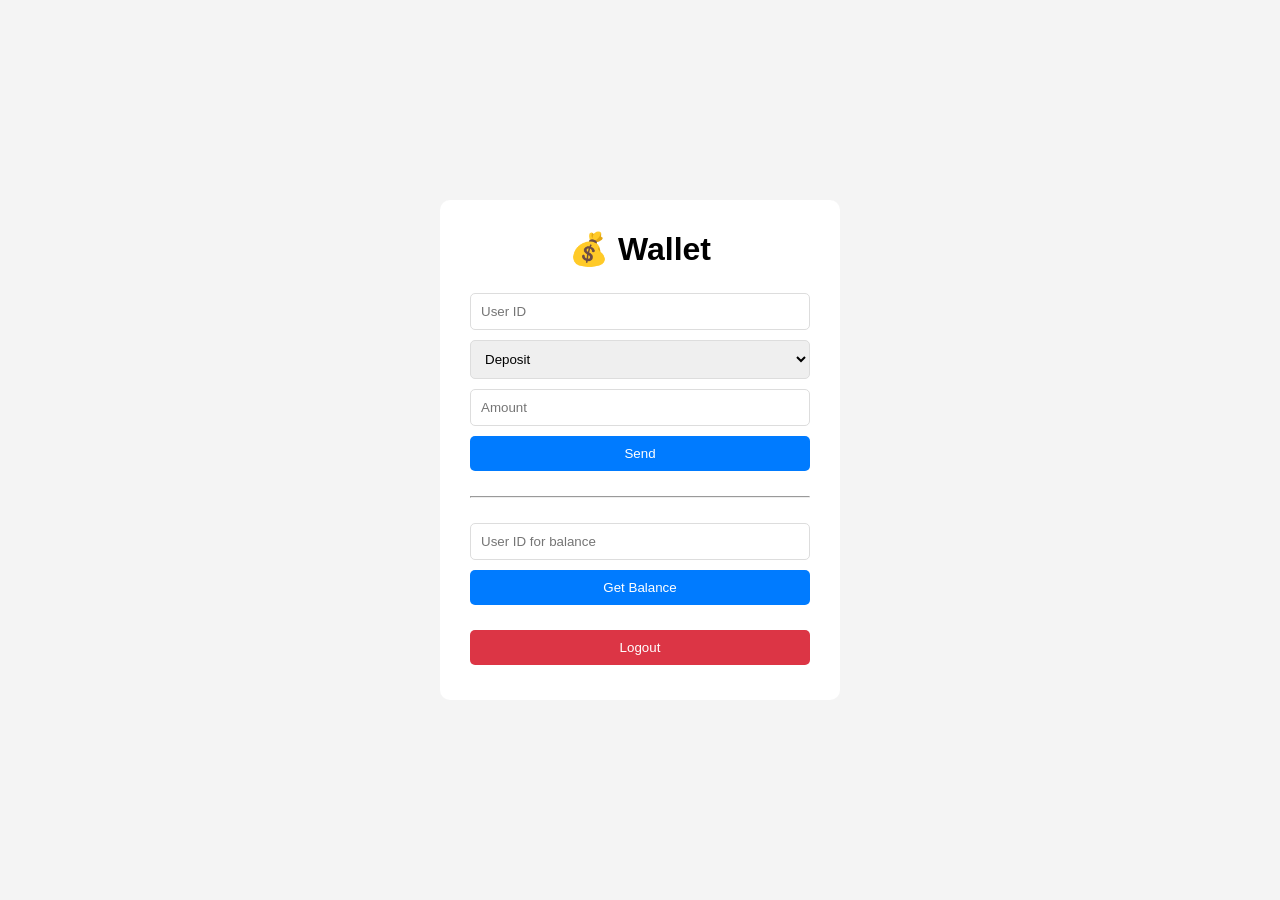
==== frontend/wallet.html @ a256129e "Porgress 1" ====
<!DOCTYPE html>
<html>
<head>
    <title>Wallet</title>
    <style>
        * { margin: 0; padding: 0; box-sizing: border-box; }
        body { font-family: Arial; background: #f4f4f4; display: flex; justify-content: center; align-items: center; min-height: 100vh; }
        .container { background: white; padding: 30px; border-radius: 10px; width: 400px; }
        h1 { text-align: center; margin-bottom: 20px; }
        input, select, button { width: 100%; padding: 10px; margin: 5px 0; border: 1px solid #ddd; border-radius: 5px; }
        button { background: #007bff; color: white; border: none; cursor: pointer; }
        button:hover { background: #0056b3; }
        hr { margin: 20px 0; }
        #balanceResult { margin-top: 10px; text-align: center; font-size: 18px; }
        .logout { background: #dc3545; margin-top: 10px; }
        .logout:hover { background: #c82333; }
    </style>
</head>
<body>

<div class="container">
    <h1>💰 Wallet</h1>
    
    <input type="number" id="userId" placeholder="User ID">
    <select id="operation">
        <option value="deposit">Deposit</option>
        <option value="withdraw">Withdraw</option>
    </select>
    <input type="number" id="amount" placeholder="Amount">
    <button id="sendBtn">Send</button>
    
    <hr>
    
    <input type="number" id="balanceUserId" placeholder="User ID for balance">
    <button id="balanceBtn">Get Balance</button>
    <p id="balanceResult"></p>
    
    <button class="logout" id=goutBtn">Logout</button>
</div>
    <script src="./WalletScript.js"></script>


</body>
</html>
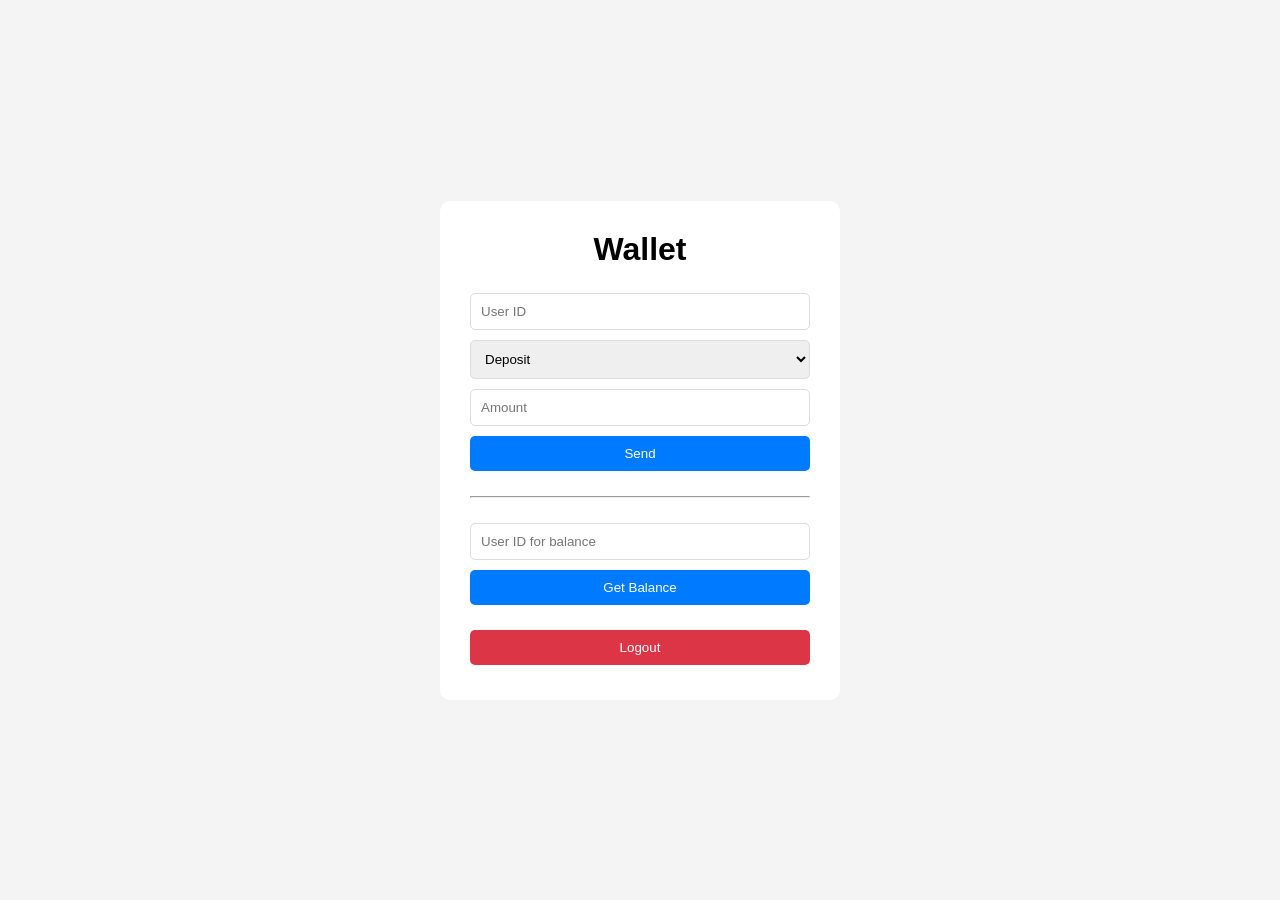
==== commit 130ff571: "add logger and .env everything Working" ====
--- a/frontend/wallet.html
+++ b/frontend/wallet.html
@@ -19,7 +19,7 @@
 <body>
 
 <div class="container">
-    <h1>💰 Wallet</h1>
+    <h1>Wallet</h1>
     
     <input type="number" id="userId" placeholder="User ID">
     <select id="operation">
